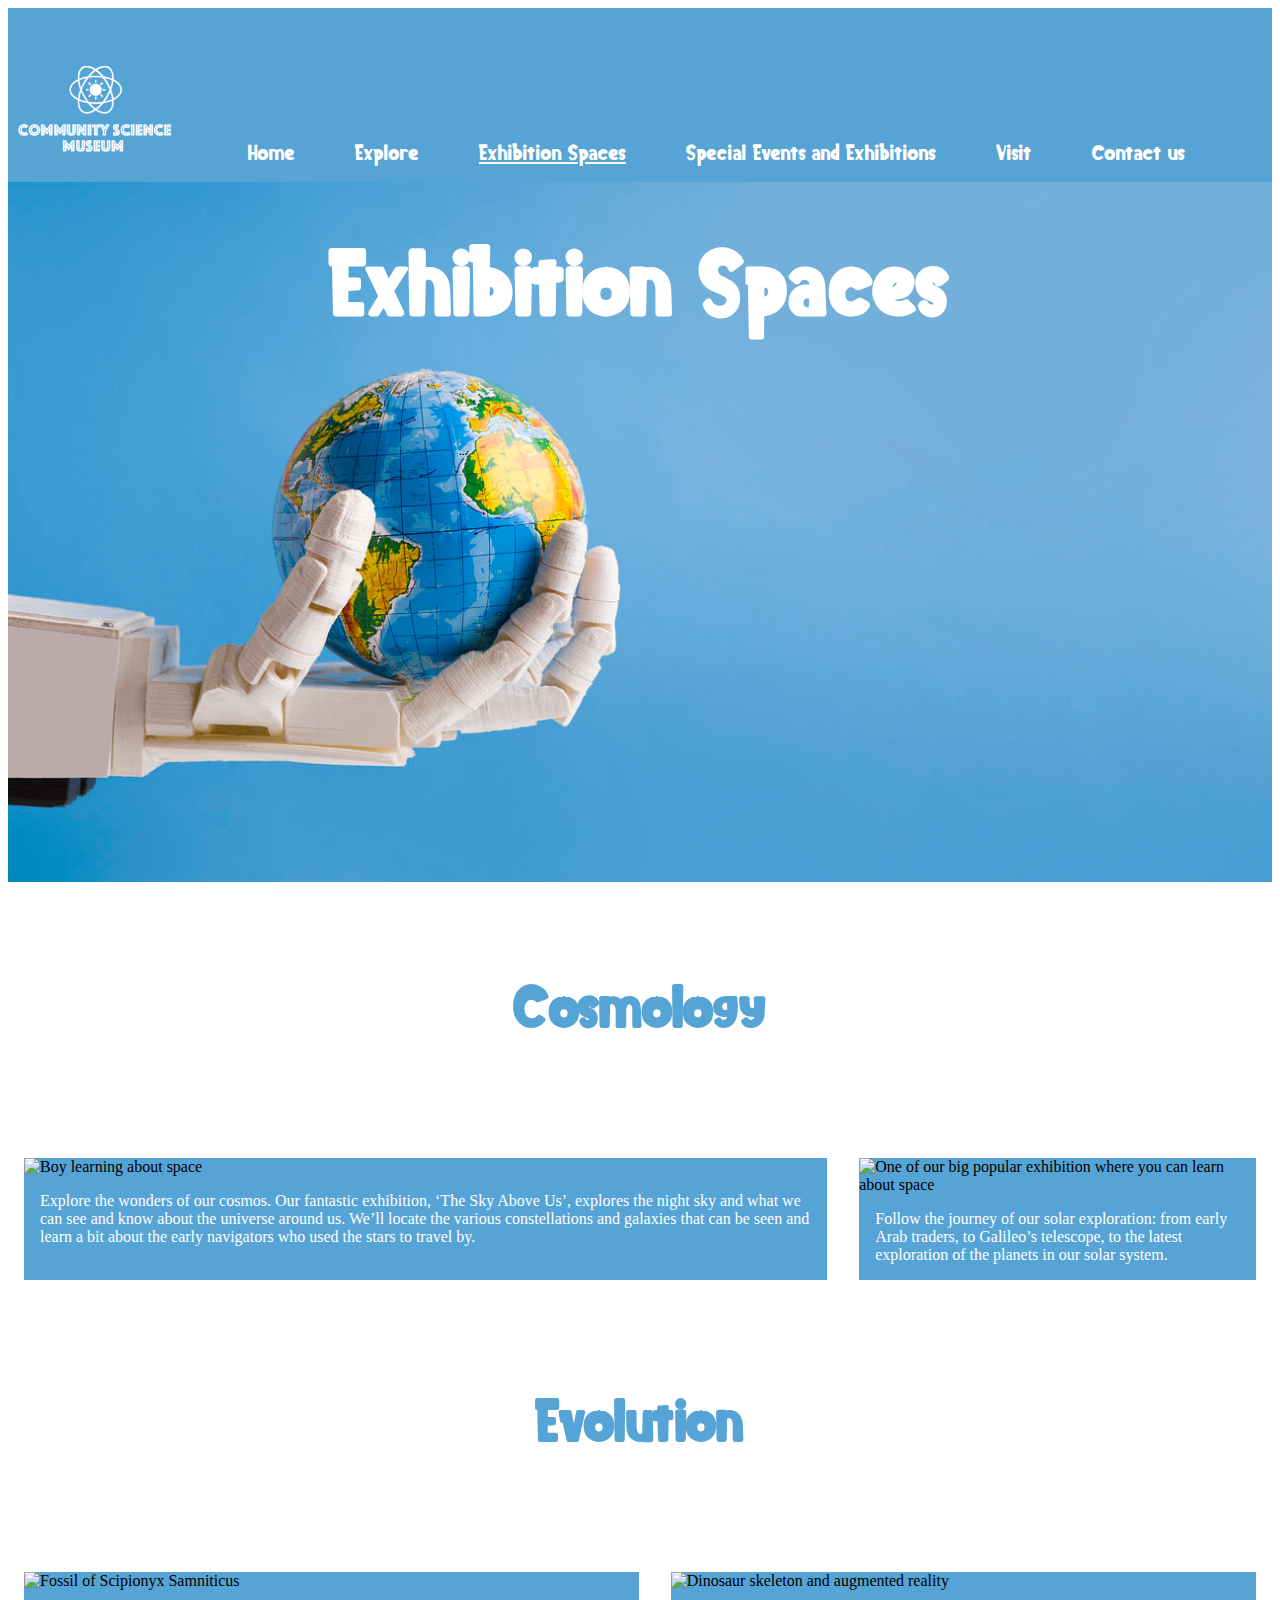
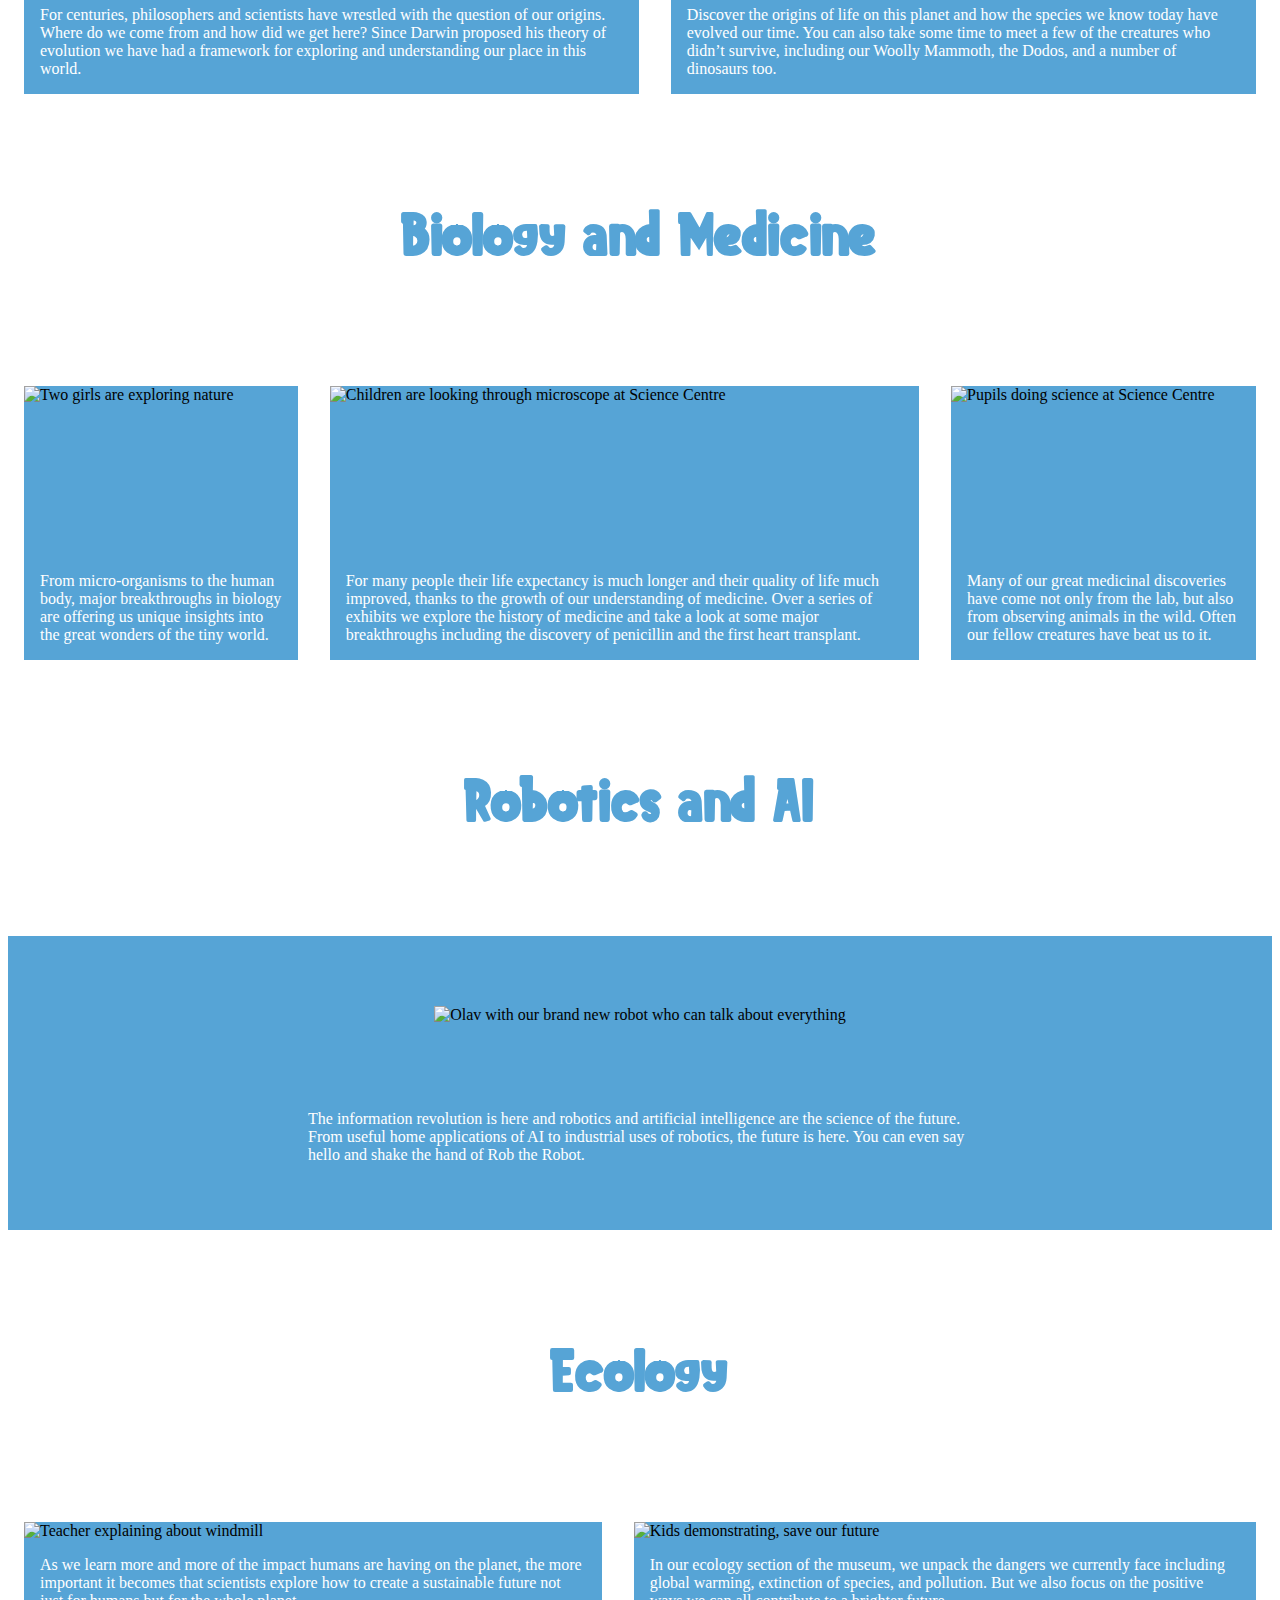
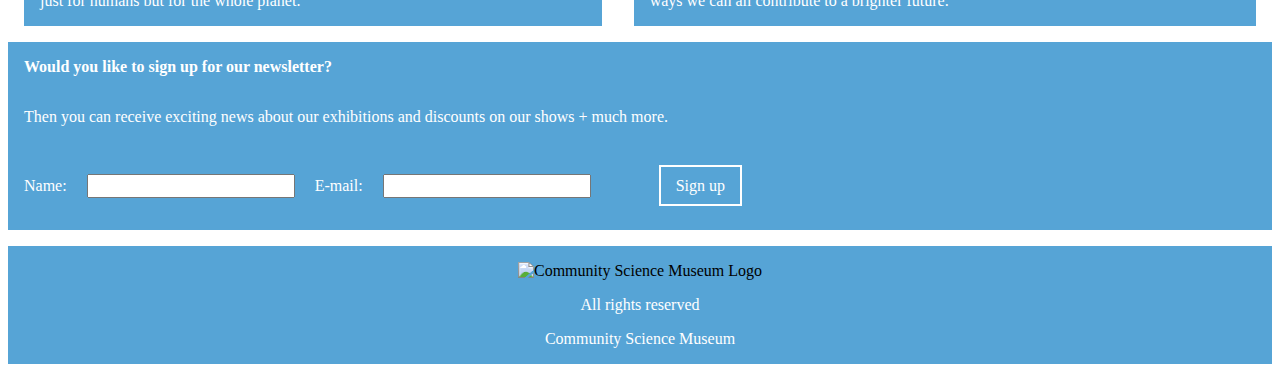
==== exhibitionspaces.html @ b8e33ec2 "ok" ====
<!DOCTYPE html>
<head>
  <title>The Community Science Museum | Exhibition Spaces </title>
  <meta name="description" content="Exhibition Spaces at The Community Science Museum" />
  <meta name="viewport" content="width=device-width, initial scale=1" />
  <link href="css/exhibitionspacesstyles.css" rel="stylesheet" />
</head>
<body>
  <header>
    <div>
      <img
      class="mainlogo"
      src="CommunityScienceMuseumLogo.png"
      alt="Community Science Museum Logo"
      />
    </div>
    <nav class="navelement">
      <ul>
        <li><a href="index.html">Home</a></li>
        <li><a href="explore.html">Explore</a></li>
        <li><a href="exhibitionspaces.html" class="active">Exhibition Spaces</a></li>
        <li><a href="specialeventsandexhibitions.html">Special Events and Exhibitions</a></li>
        <li><a href="visit.html">Visit</a></li>
        <li><a href="contactus.html">Contact us</a></li>
      </ul>
    </nav>
  </header>
  <main>
    <div class="pageheader">
        <h1 class="welcome">
          Exhibition Spaces
        </h1>
    </div>
    <section>
        <h2>Cosmology</h2>
    </section>
    <div class="doublecase">
        <section class="doublesection">
          <img
        class="doubleimage"
        src="../CSMRepository/rsz_boy-using-technology-schoolboy-56hr4l8.jpg"
        alt="Boy learning about space"
        />
        <p class="doubletext">Explore the wonders of our cosmos. Our fantastic exhibition, ‘The Sky Above Us’, explores the night sky and what we can see and know about the universe around us. We’ll locate the various constellations and galaxies that can be seen and learn a bit about the early navigators who used the stars to travel by.</p>
        </section>
        <section class="doublesection">
          <img
        class="doubleimage"
        src="../CSMRepository/rsz_big-model-of-the-earth-glass-dome-and-a-model-of-t-anpxetd.jpg"
        alt="One of our big popular exhibition where you can learn about space"
        />
        <p class="doubletext">Follow the journey of our solar exploration: from early Arab traders, to Galileo’s telescope, to the latest exploration of the planets in our solar system.</p>
        </section>
    </div>
    <section>
        <h2>Evolution</h2>
    </section>
    <div class="doublecase">
        <section class="doublesection">
          <img
        class="doubleimage"
        src="../CSMRepository/rsz_reconstruction-of-fossil-of-scipionyx-samniticus-pnarx78.jpg"
        alt="Fossil of Scipionyx Samniticus "
        />
        <p class="doubletext">For centuries, philosophers and scientists have wrestled with the question of our origins. Where do we come from and how did we get here? Since Darwin proposed his theory of evolution we have had a framework for exploring and understanding our place in this world.</p>
        </section>
        <section class="doublesection">
          <img
        class="doubleimage"
        src="../CSMRepository/rsz_dinosaur-skeleton-and-augmented-reality-yjxt6hb.jpg"
        alt="Dinosaur skeleton and augmented reality"
        />
        <p class="doubletext">Discover the origins of life on this planet and how the species we know today have evolved our time. You can also take some time to meet a few of the creatures who didn’t survive, including our Woolly Mammoth, the Dodos, and a number of dinosaurs too.</p>
        </section>
    </div>
    <section>
        <h2>Biology and Medicine</h2>
    </section>
    <div class="triplecase">
        <section class="triplesection">
          <img
        class="tripleimage"
        src="../CSMRepository/rsz_two-beautiful-little-girls-are-exploring-nature-by-7llc7sk.jpg"
        alt="Two girls are exploring nature"
        />
        <p class="tripletext">From micro-organisms to the human body, major breakthroughs in biology are offering us unique insights into the great wonders of the tiny world. </p>
        </section>
        <section class="triplesection">
          <img
        class="tripleimage"
        src="../CSMRepository/rsz_children-scholar-looking-through-microscope-pt2j96z.jpg""
        alt="Children are looking through microscope at Science Centre"
        />
        <p class="tripletext">For many people their life expectancy is much longer and their quality of life much improved, thanks to the growth of our understanding of medicine. Over a series of exhibits we explore the history of medicine and take a look at some major breakthroughs including the discovery of penicillin and the first heart transplant. </p>
        </section>
        <section class="triplesection">
          <img
        class="tripleimage"
        src="../CSMRepository/rsz_1pupil-doing-science-while-classmates-looking-her-fvphygn.jpg"
        alt="Pupils doing science at Science Centre"
        />
        <p class="tripletext">Many of our great medicinal discoveries have come not only from the lab, but also from observing animals in the wild. Often our fellow creatures have beat us to it.</p>
        </section>
      </div>
      <section>
        <h2>Robotics and AI</h2>
    </section>
      <div class="singlecase">
        <img
        class="singleimage"
        src="../CSMRepository/rsz_mature-businessman-or-a-scientist-with-robot-pynt5lj.jpg"
        alt="Olav with our brand new robot who can talk about everything"
        />
        <p>The information revolution is here and robotics and artificial 
            intelligence are the science of the future. From useful home 
            applications of AI to industrial uses of robotics, the future is 
            here. You can even say hello and shake the hand of Rob the 
            Robot.</p>
      </div>
      <section>
        <h2>Ecology</h2>
    </section>
    <div class="doublecase">
        <section class="doublesection">
          <img
        class="doubleimage"
        src="../CSMRepository/rsz_1high-angle-view-of-teacher-explaining-about-windmi-4pknvys.jpg"
        alt="Teacher explaining about windmill"
        />
        <p class="doubletext">As we learn more and more of the impact humans are having on the planet, the more important it becomes that scientists explore how to create a sustainable future not just for humans but for the whole planet.</p>
        </section>
        <section class="doublesection">
          <img
        class="doubleimage"
        src="../CSMRepository/rsz_kids-for-nature-and-ecology-ah2lgg4.jpg"
        alt="Kids demonstrating, save our future"
        />
        <p class="doubletext">In our ecology section of the museum, we unpack the dangers we currently face including global warming, extinction of species, and pollution. But we also focus on the positive ways we can all contribute to a brighter future.</p>
        </section>
    </div>
    <div class="newsletter">
      <p class="bold">Would you like to sign up for our newsletter?</p>
      <p>Then you can receive exciting news about our exhibitions and discounts on our shows + much more.</p>
      <section class="newsletterform">
        <form action="form-success.php" method="POST">
            <label for="name">Name:</label>
            <input
              type="text"
              name="name"
              id="name"
              class="form__input"
              required
            />
            <label for="email">E-mail:</label>
            <input
              type="text"
              name="email"
              id="email"
              class="form__input"
              required
            />
  
            <a href="signup.com" class="sendsignup">Sign up</a>
      </section>
    </div>
  </main>
  <footer>
    <div class="footerdiv">
      <img
      class="logofooter"
      src="../CSMRepository/ONLYSciencelogoAFTER.png"
      alt="Community Science Museum Logo"
      />
      <p>All rights reserved</p>
      <p>Community Science Museum</p>
    </div>
  </footer>
</body>
---- css/exhibitionspacesstyles.css ----
@font-face {
    font-family: "Planet Love";
    src: url("../Font/planetlove/Planet-love.woff") format("woff");
  }
  
  <link
      href="https://fonts.googleapis.com/css2?family=Montserrat:wght@500&display=swap"
      rel="stylesheet"
    />
  
    body {
    display: grid;
    grid-template-columns: 1fr;
    grid-template-rows: 1fr auto 1fr;
  }
  
  header {
    display: flex;
    align-items: flex-end;
    background: #56A4D6;
  }
  
  nav a:hover {
    text-decoration: underline;
    
  }
  
  .active {
    text-decoration: underline;
  }
  
  ul {
    display: flex;
    flex-wrap: wrap;
  }
  
  nav a {
    color: #ffffff;
    font-family: "Planet Love";
    text-decoration: none;
    font-size: 22px;
  }
  
  nav li {
    display: inline-block;
    padding-left: 30px;
    padding-right: 30px;
    padding-top: 15px;
  }
  
  .mainlogo {
    width: 170px;
  }
  
  main {
    display: grid;
    grid-template-columns: 1fr;
    grid-template-rows: auto;
  }
  
  .pageheader {
    background-image: url("../rsz_robot-holding-earth-globe-in-hand-blue-panorama-ba-52c96qk.jpg");
    background-size: cover;
    background-repeat: no-repeat;
    background-position: center;
    min-height: 700px;
  }
  
  h1 {
    font-family: "Planet Love";
    text-align: center;
    font-size: 70pt;
    color: #ffffff;
  }
  
  h2 {
    font-family: "Planet Love";
    text-align: center;
    font-size: 45pt;
    color: #56A4D6;
    margin-top: 100px;
    margin-bottom: 100px;
  }
  
  .singleimage {
    max-height: 350px;
    padding-top: 70px;
    padding-bottom: 70px;
  }
  
  .singlecase p {
    color: white;
    margin-left: 200px;
    margin-right: 200px;
    padding-bottom: 50px;
    padding-right: 100px;
    padding-left: 100px;
  }
  
  p {
    font-family: "Montserrat";
    color: white;
    margin: 1em;
  }
  
  .singlecase {
    display: flex;
    align-content: space-between;
    flex-wrap: wrap;
    flex-direction: column;
    align-items: center;
    background-color: #56A4D6;
    margin: 0 auto;
    margin-bottom: 1em;
  }
  
  .triplecase {
    display: flex;
    flex-direction: row;
  }
  
  .tripleimage {
    height: 170px;
  }
  
  .triplesection {
    display: flex;
    flex-direction: column;
    background-color: #56A4D6;
    margin: 1em;
  }
  
  .tripletext {
    color: white;
  }

  .doublecase {
    display: flex;
    flex-direction: row;
  }

  .doubleimage {
      max-height: 300px;
  }

  .doublesection {
    display: flex;
    flex-direction: column;
    background-color: #56A4D6;
    margin: 1em;
  }

  
  .newsletter {
    display: flex;
    flex-direction: column;
    background-color: #56A4D6;
    margin-bottom: 1em;
  }
  
  .newsletterform {
    margin: 1em;
  }
  
  form label {
    color: white;
    font-family: "Montserrat";
  }
  
  input[type="text"] {
    margin: 1em;
  }
  
  .sendsignup {
    font-family: "Montserrat";
    border: 2px solid white;
    text-decoration: none;
    color: white;
    padding: 10px;
    padding-left: 15px;
    padding-right: 15px;
    margin-left: 3em;
  }
  
  .bold {
    font-weight: bold;
  }
  
  button,
  input,
  select,
  textarea {
    font-family: inherit;
    font-size: 100%;
  }
  
  footer {
    background-color: #56A4D6;
    display: flex;
    flex-direction: column;
    justify-content: center;
    align-content: center;
    align-items: center;
  }
  
  .logofooter {
    width: 3em;
    margin-top: 1em;
  }
  
  .footerdiv {
    text-align: center;
  }
  
  @media (min-width: 350px) and (max-width: 420px) {
  
  
  @media (min-width: 420px) and (max-width: 900px) {
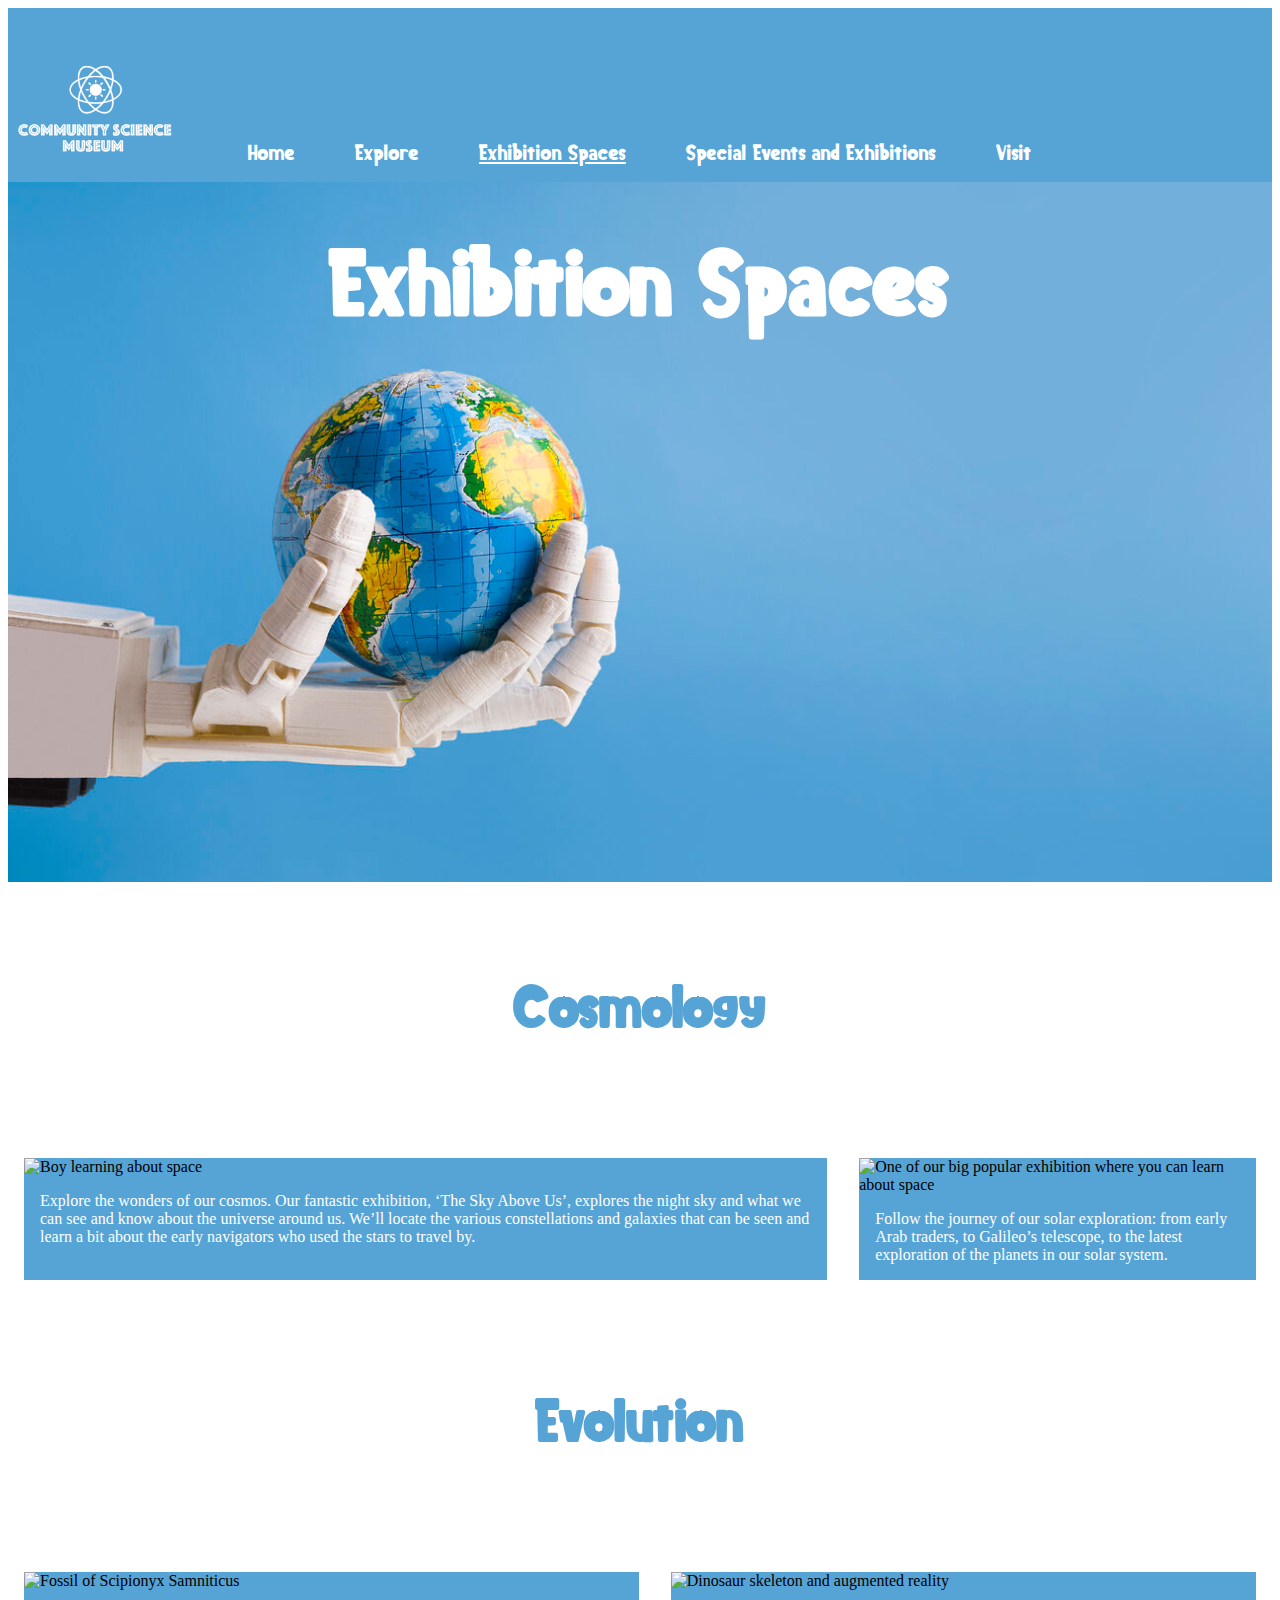
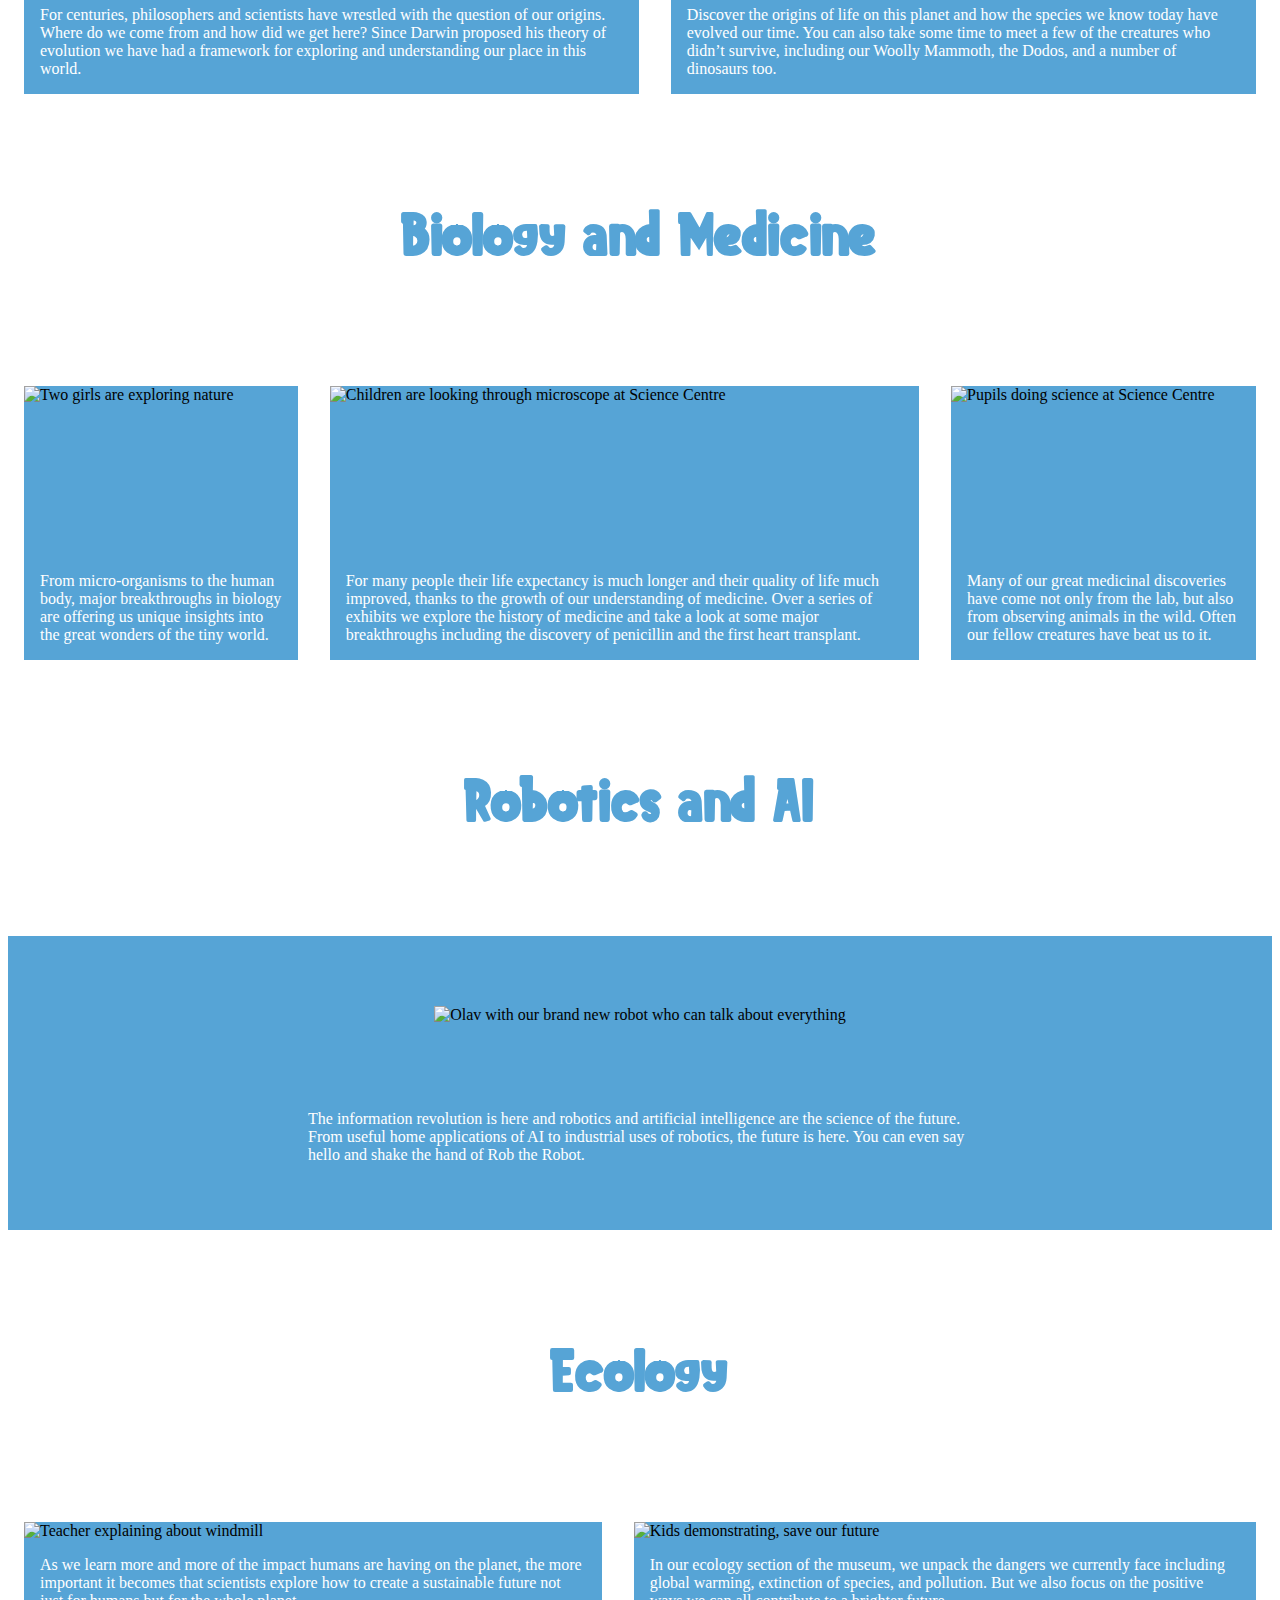
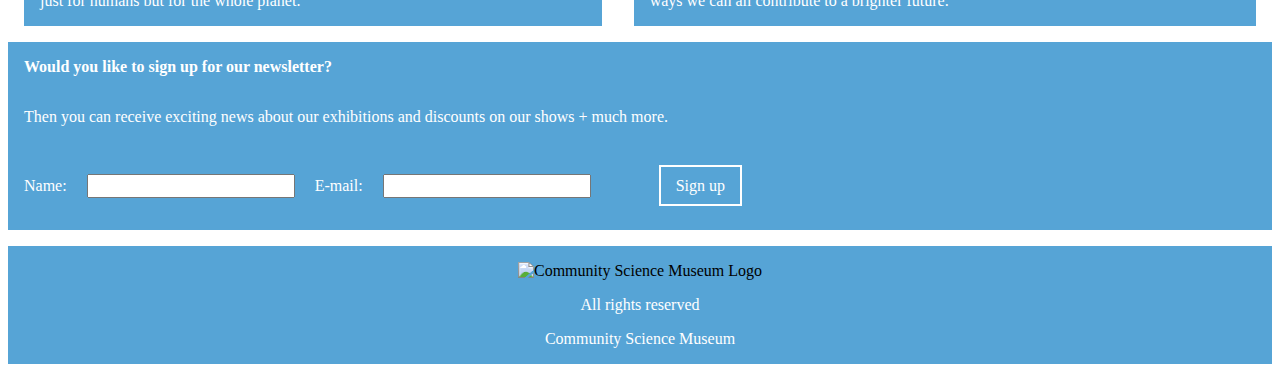
==== commit 23304034: "ok" ====
--- a/exhibitionspaces.html
+++ b/exhibitionspaces.html
@@ -21,7 +21,6 @@
         <li><a href="exhibitionspaces.html" class="active">Exhibition Spaces</a></li>
         <li><a href="specialeventsandexhibitions.html">Special Events and Exhibitions</a></li>
         <li><a href="visit.html">Visit</a></li>
-        <li><a href="contactus.html">Contact us</a></li>
       </ul>
     </nav>
   </header>
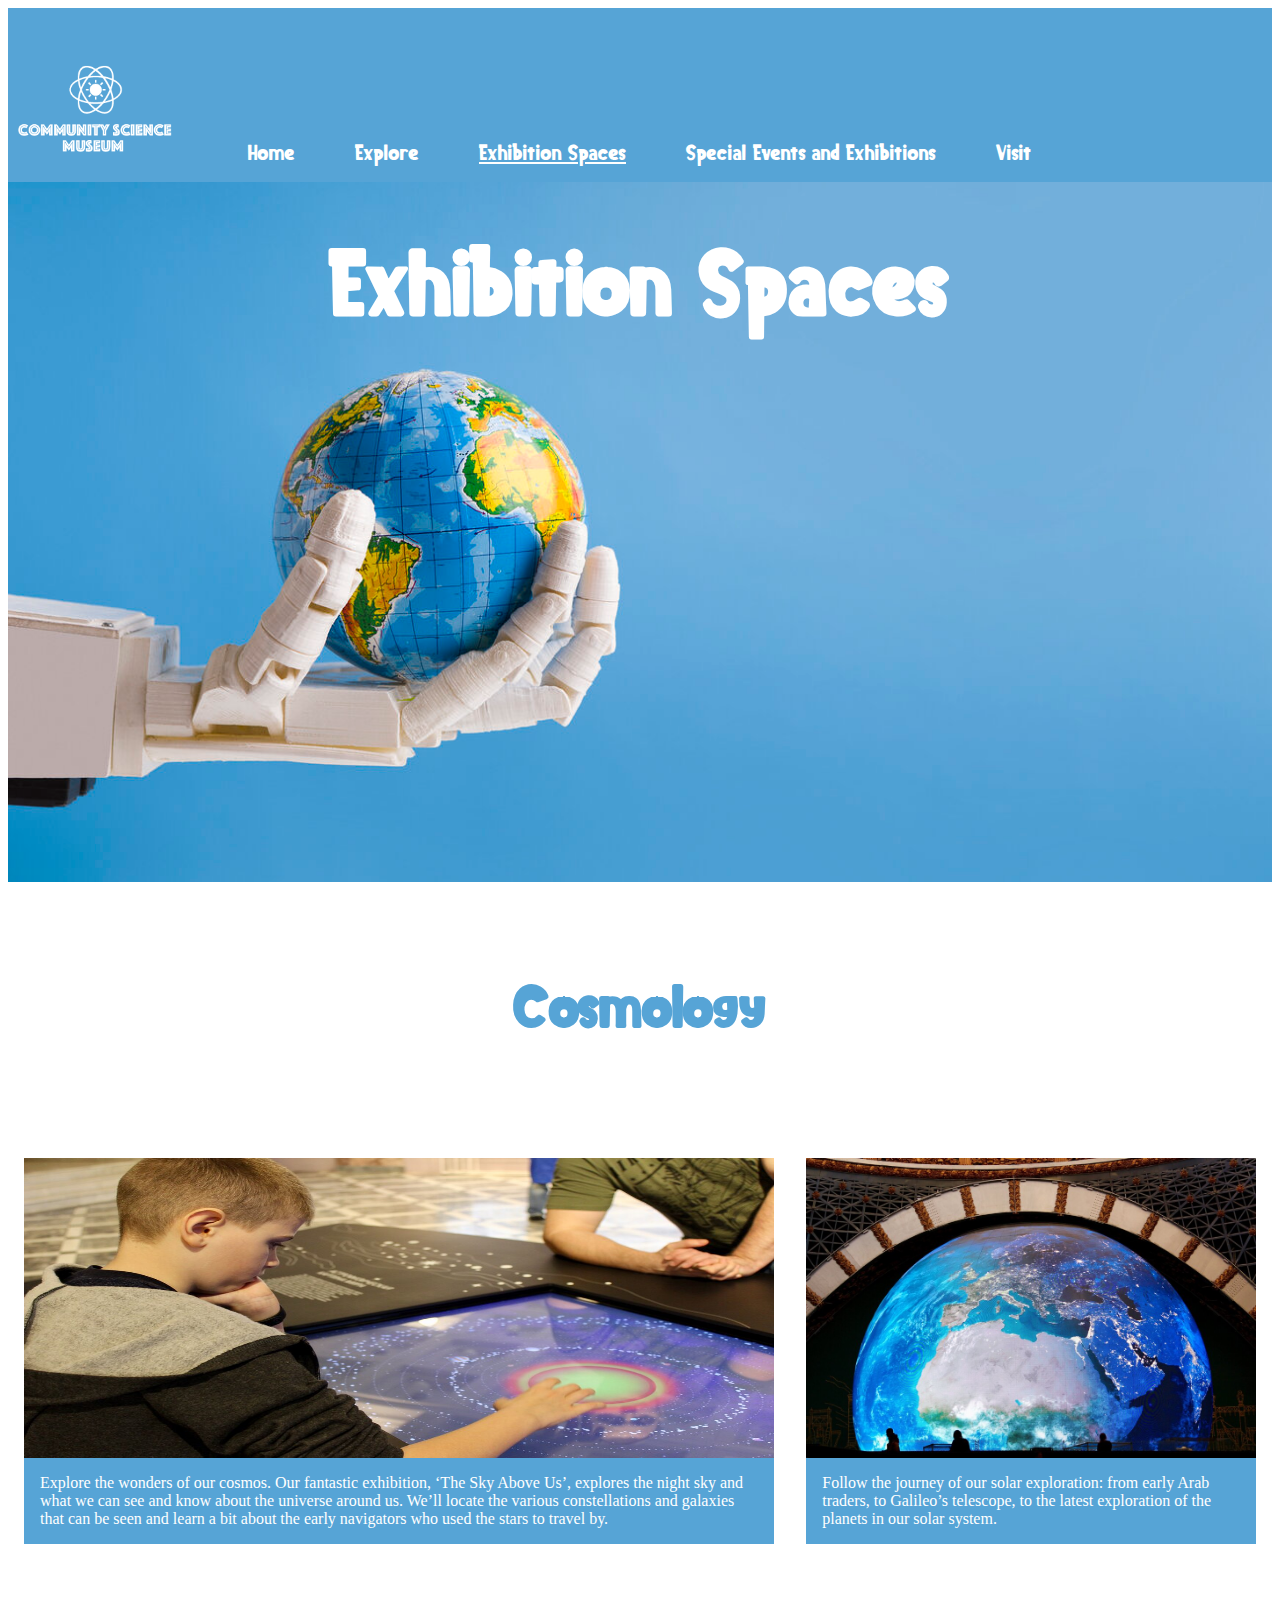
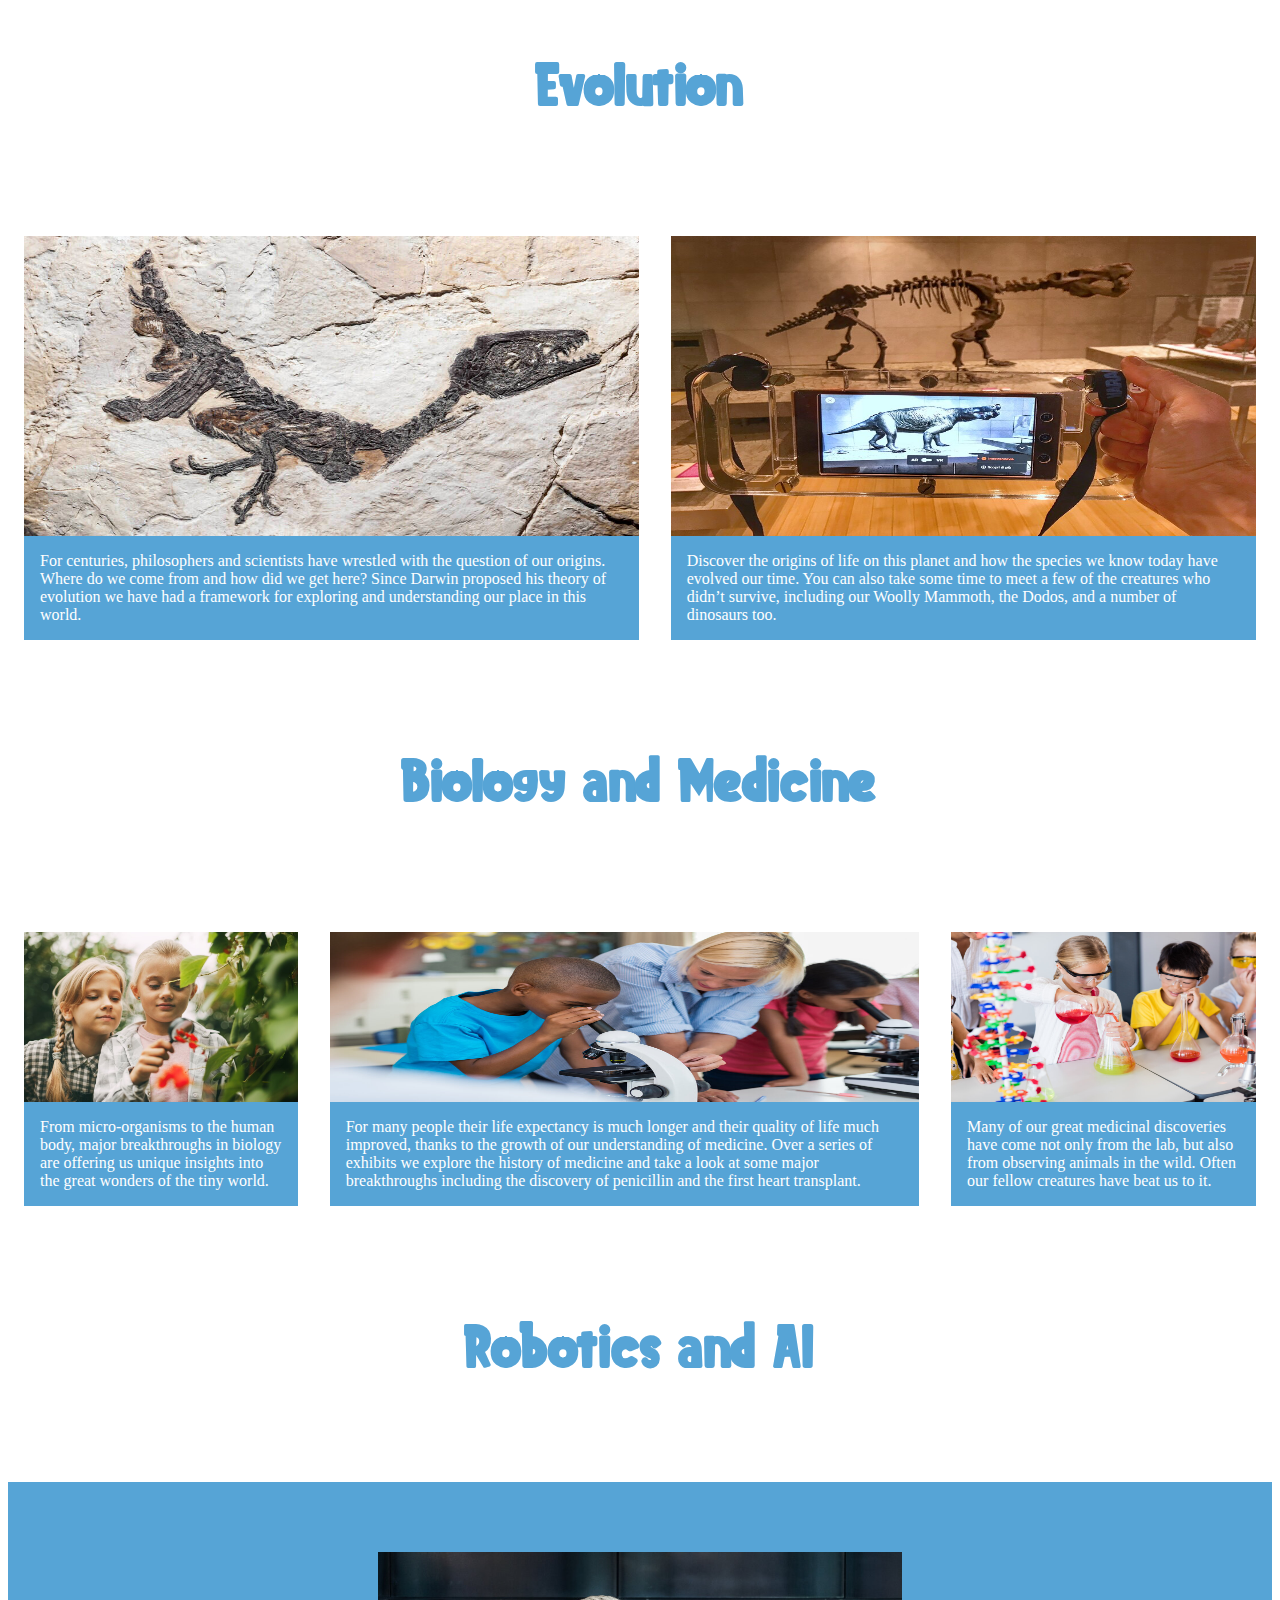
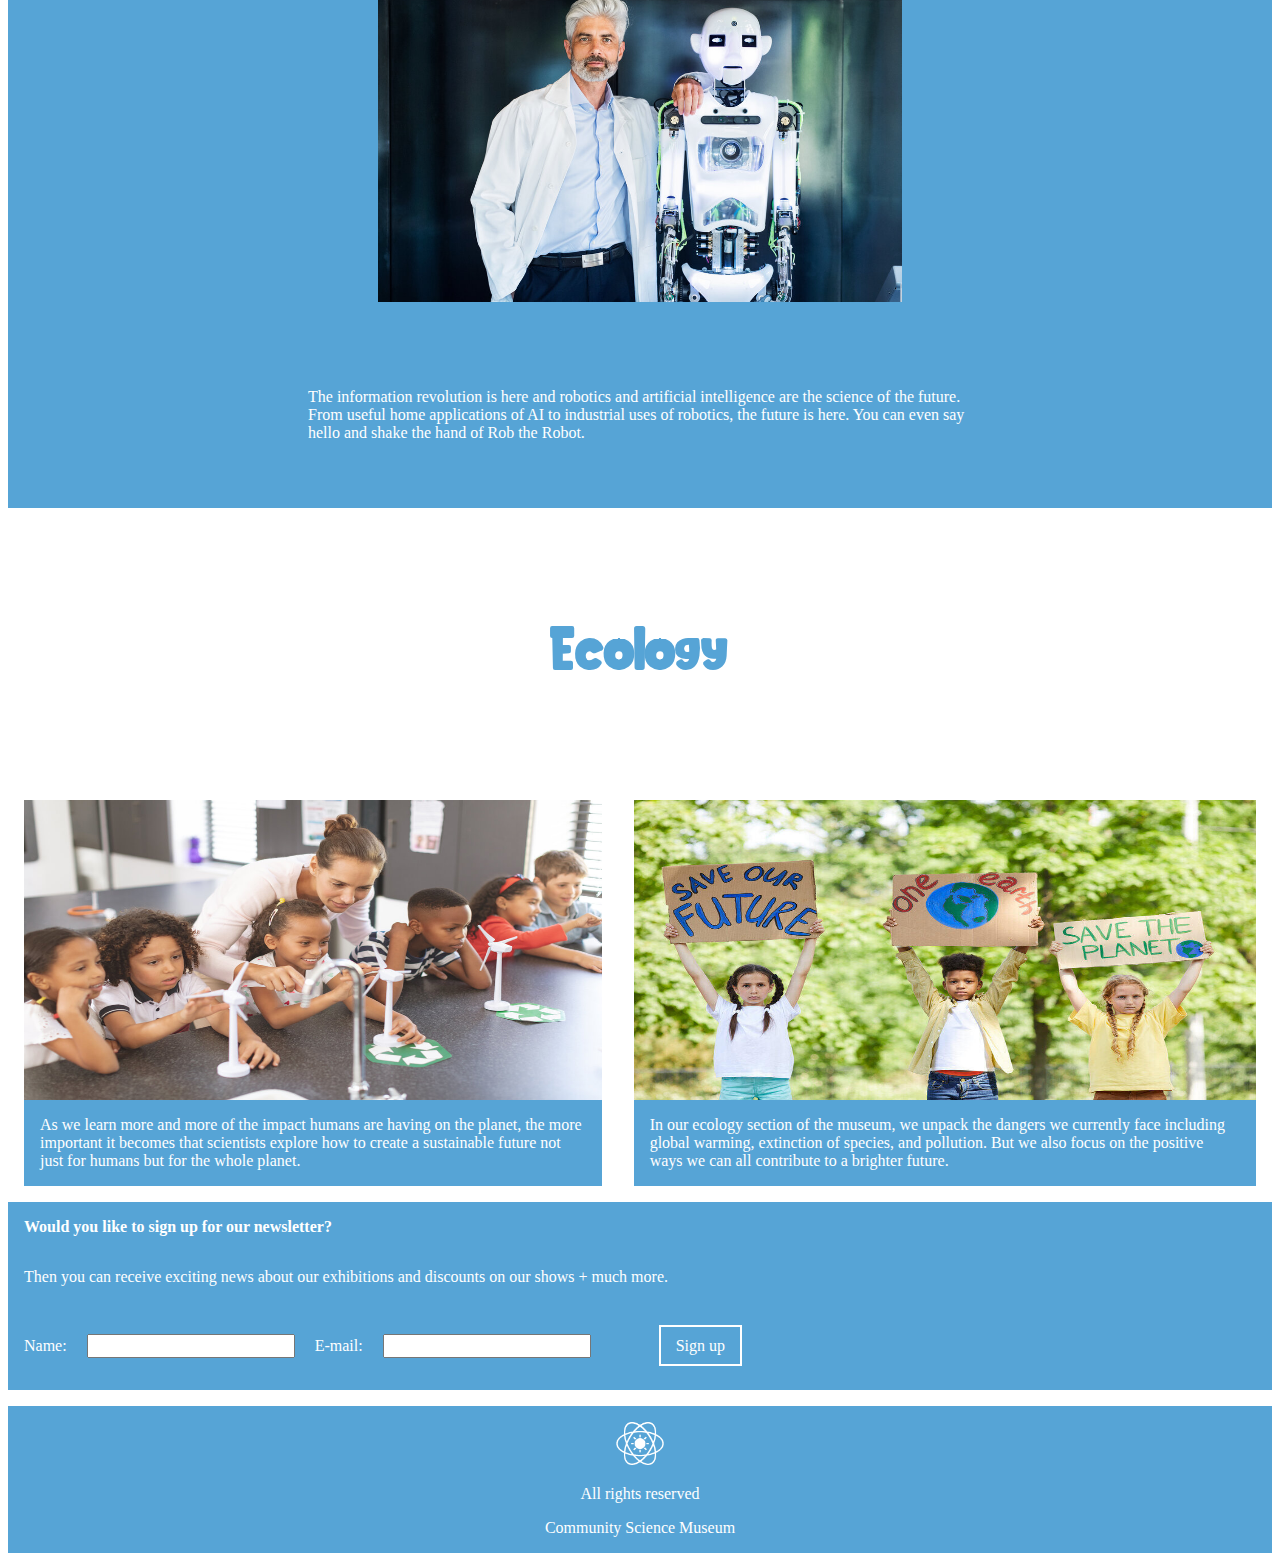
==== commit 0829c81c: "edited filepaths" ====
--- a/exhibitionspaces.html
+++ b/exhibitionspaces.html
@@ -10,7 +10,7 @@
     <div>
       <img
       class="mainlogo"
-      src="CommunityScienceMuseumLogo.png"
+      src="images/CommunityScienceMuseumLogo.png"
       alt="Community Science Museum Logo"
       />
     </div>
@@ -37,7 +37,7 @@
         <section class="doublesection">
           <img
         class="doubleimage"
-        src="../CSMRepository/rsz_boy-using-technology-schoolboy-56hr4l8.jpg"
+        src="images/rsz_boy-using-technology-schoolboy-56hr4l8.jpg"
         alt="Boy learning about space"
         />
         <p class="doubletext">Explore the wonders of our cosmos. Our fantastic exhibition, ‘The Sky Above Us’, explores the night sky and what we can see and know about the universe around us. We’ll locate the various constellations and galaxies that can be seen and learn a bit about the early navigators who used the stars to travel by.</p>
@@ -45,7 +45,7 @@
         <section class="doublesection">
           <img
         class="doubleimage"
-        src="../CSMRepository/rsz_big-model-of-the-earth-glass-dome-and-a-model-of-t-anpxetd.jpg"
+        src="images/rsz_big-model-of-the-earth-glass-dome-and-a-model-of-t-anpxetd.jpg"
         alt="One of our big popular exhibition where you can learn about space"
         />
         <p class="doubletext">Follow the journey of our solar exploration: from early Arab traders, to Galileo’s telescope, to the latest exploration of the planets in our solar system.</p>
@@ -58,7 +58,7 @@
         <section class="doublesection">
           <img
         class="doubleimage"
-        src="../CSMRepository/rsz_reconstruction-of-fossil-of-scipionyx-samniticus-pnarx78.jpg"
+        src="images/rsz_reconstruction-of-fossil-of-scipionyx-samniticus-pnarx78.jpg"
         alt="Fossil of Scipionyx Samniticus "
         />
         <p class="doubletext">For centuries, philosophers and scientists have wrestled with the question of our origins. Where do we come from and how did we get here? Since Darwin proposed his theory of evolution we have had a framework for exploring and understanding our place in this world.</p>
@@ -66,7 +66,7 @@
         <section class="doublesection">
           <img
         class="doubleimage"
-        src="../CSMRepository/rsz_dinosaur-skeleton-and-augmented-reality-yjxt6hb.jpg"
+        src="images/rsz_dinosaur-skeleton-and-augmented-reality-yjxt6hb.jpg"
         alt="Dinosaur skeleton and augmented reality"
         />
         <p class="doubletext">Discover the origins of life on this planet and how the species we know today have evolved our time. You can also take some time to meet a few of the creatures who didn’t survive, including our Woolly Mammoth, the Dodos, and a number of dinosaurs too.</p>
@@ -79,7 +79,7 @@
         <section class="triplesection">
           <img
         class="tripleimage"
-        src="../CSMRepository/rsz_two-beautiful-little-girls-are-exploring-nature-by-7llc7sk.jpg"
+        src="images/rsz_two-beautiful-little-girls-are-exploring-nature-by-7llc7sk.jpg"
         alt="Two girls are exploring nature"
         />
         <p class="tripletext">From micro-organisms to the human body, major breakthroughs in biology are offering us unique insights into the great wonders of the tiny world. </p>
@@ -87,7 +87,7 @@
         <section class="triplesection">
           <img
         class="tripleimage"
-        src="../CSMRepository/rsz_children-scholar-looking-through-microscope-pt2j96z.jpg""
+        src="images/rsz_children-scholar-looking-through-microscope-pt2j96z.jpg""
         alt="Children are looking through microscope at Science Centre"
         />
         <p class="tripletext">For many people their life expectancy is much longer and their quality of life much improved, thanks to the growth of our understanding of medicine. Over a series of exhibits we explore the history of medicine and take a look at some major breakthroughs including the discovery of penicillin and the first heart transplant. </p>
@@ -95,7 +95,7 @@
         <section class="triplesection">
           <img
         class="tripleimage"
-        src="../CSMRepository/rsz_1pupil-doing-science-while-classmates-looking-her-fvphygn.jpg"
+        src="images/rsz_1pupil-doing-science-while-classmates-looking-her-fvphygn.jpg"
         alt="Pupils doing science at Science Centre"
         />
         <p class="tripletext">Many of our great medicinal discoveries have come not only from the lab, but also from observing animals in the wild. Often our fellow creatures have beat us to it.</p>
@@ -107,7 +107,7 @@
       <div class="singlecase">
         <img
         class="singleimage"
-        src="../CSMRepository/rsz_mature-businessman-or-a-scientist-with-robot-pynt5lj.jpg"
+        src="images/rsz_mature-businessman-or-a-scientist-with-robot-pynt5lj.jpg"
         alt="Olav with our brand new robot who can talk about everything"
         />
         <p>The information revolution is here and robotics and artificial 
@@ -123,7 +123,7 @@
         <section class="doublesection">
           <img
         class="doubleimage"
-        src="../CSMRepository/rsz_1high-angle-view-of-teacher-explaining-about-windmi-4pknvys.jpg"
+        src="images/rsz_1high-angle-view-of-teacher-explaining-about-windmi-4pknvys.jpg"
         alt="Teacher explaining about windmill"
         />
         <p class="doubletext">As we learn more and more of the impact humans are having on the planet, the more important it becomes that scientists explore how to create a sustainable future not just for humans but for the whole planet.</p>
@@ -131,7 +131,7 @@
         <section class="doublesection">
           <img
         class="doubleimage"
-        src="../CSMRepository/rsz_kids-for-nature-and-ecology-ah2lgg4.jpg"
+        src="images/rsz_kids-for-nature-and-ecology-ah2lgg4.jpg"
         alt="Kids demonstrating, save our future"
         />
         <p class="doubletext">In our ecology section of the museum, we unpack the dangers we currently face including global warming, extinction of species, and pollution. But we also focus on the positive ways we can all contribute to a brighter future.</p>
@@ -167,7 +167,7 @@
     <div class="footerdiv">
       <img
       class="logofooter"
-      src="../CSMRepository/ONLYSciencelogoAFTER.png"
+      src="images/ONLYSciencelogoAFTER.png"
       alt="Community Science Museum Logo"
       />
       <p>All rights reserved</p>
--- a/css/exhibitionspacesstyles.css
+++ b/css/exhibitionspacesstyles.css
@@ -59,7 +59,7 @@
   }
   
   .pageheader {
-    background-image: url("../rsz_robot-holding-earth-globe-in-hand-blue-panorama-ba-52c96qk.jpg");
+    background-image: url("../images/rsz_robot-holding-earth-globe-in-hand-blue-panorama-ba-52c96qk.jpg");
     background-size: cover;
     background-repeat: no-repeat;
     background-position: center;
